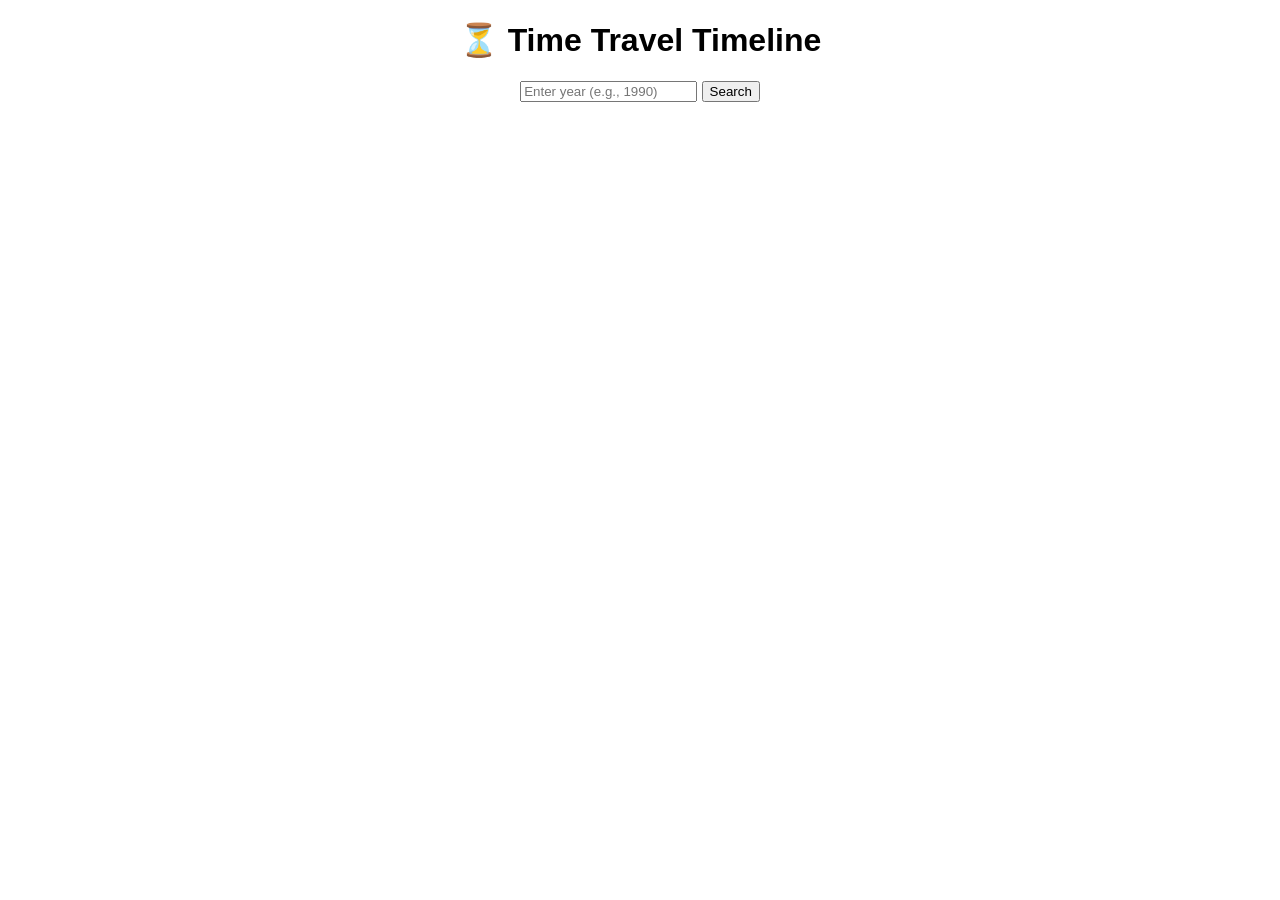
==== index.html @ ab2bfaa8 "Initial commit - Milestone 2 completed" ====
<!DOCTYPE html>
<html lang="en">
<head>
  <meta charset="UTF-8">
  <title>Time Travel Timeline</title>
  <link rel="stylesheet" href="fetch.css">
</head>
<body>

  <h1>⏳ Time Travel Timeline</h1>

  <input type="number" id="yearInput" placeholder="Enter year (e.g., 1990)" />
  <button onclick="handleSearch()">Search</button>

  <p id="loading" style="display:none;">Loading...</p>

  <div id="timeline"></div>

  <script src="fetch.js"></script>
</body>
</html>
---- fetch.css ----
body {
  font-family: Arial;
  text-align: center;
  margin: 20px;
}

#timeline {
  margin-top: 20px;
}

.event {
  border-left: 3px solid #00bcd4;
  margin: 15px;
  padding-left: 10px;
  text-align: left;
}
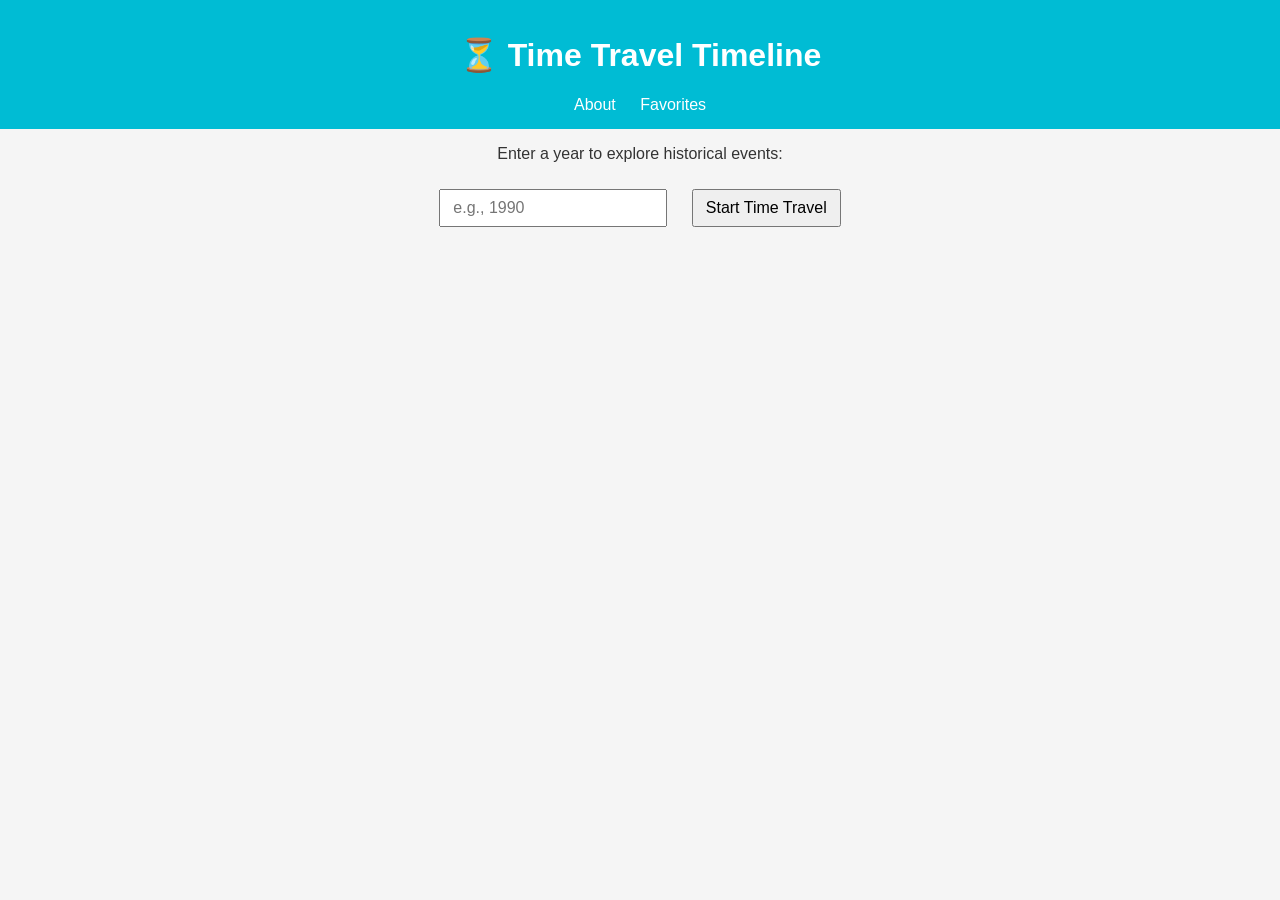
==== commit 5abcde68: "Final 5-page Time Travel Timeline app with fetch.css & fetch.js" ====
--- a/index.html
+++ b/index.html
@@ -4,18 +4,21 @@
   <meta charset="UTF-8">
   <title>Time Travel Timeline</title>
   <link rel="stylesheet" href="fetch.css">
+  <script src="fetch.js"></script>
 </head>
 <body>
+  <header>
+    <h1>⏳ Time Travel Timeline</h1>
+    <nav>
+      <a href="about.html">About</a>
+      <a href="favorites.html">Favorites</a>
+    </nav>
+  </header>
 
-  <h1>⏳ Time Travel Timeline</h1>
-
-  <input type="number" id="yearInput" placeholder="Enter year (e.g., 1990)" />
-  <button onclick="handleSearch()">Search</button>
-
-  <p id="loading" style="display:none;">Loading...</p>
-
-  <div id="timeline"></div>
-
-  <script src="fetch.js"></script>
+  <main>
+    <p>Enter a year to explore historical events:</p>
+    <input type="number" id="yearInput" placeholder="e.g., 1990" />
+    <button id="startBtn">Start Time Travel</button>
+  </main>
 </body>
 </html>
--- a/fetch.css
+++ b/fetch.css
@@ -1,16 +1,43 @@
 body {
-  font-family: Arial;
+  font-family: Arial, sans-serif;
+  margin: 0;
+  padding: 0;
   text-align: center;
-  margin: 20px;
+  background: #f5f5f5;
+  color: #333;
 }
 
-#timeline {
-  margin-top: 20px;
+header {
+  background: #00bcd4;
+  color: white;
+  padding: 15px;
 }
 
-.event {
+header nav a {
+  color: white;
+  margin: 0 10px;
+  text-decoration: none;
+}
+
+input, button {
+  margin: 10px;
+  padding: 8px 12px;
+  font-size: 16px;
+}
+
+#timeline .event {
   border-left: 3px solid #00bcd4;
-  margin: 15px;
-  padding-left: 10px;
+  margin: 20px auto;
+  padding-left: 15px;
+  width: 80%;
   text-align: left;
+}
+
+.dark-mode {
+  background: #222;
+  color: #eee;
+}
+
+.dark-mode header {
+  background: #444;
 }
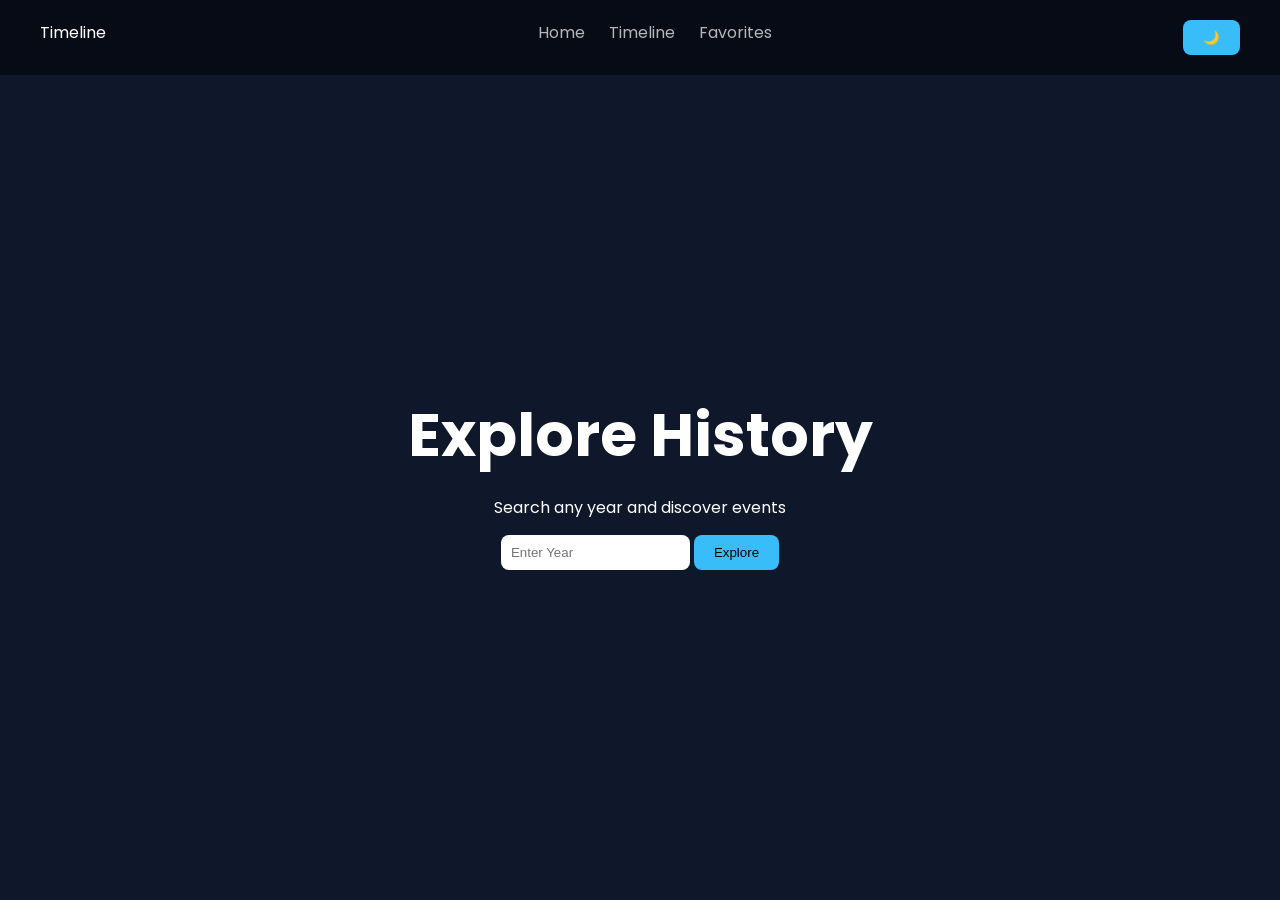
==== commit 7881735c: "Final submission with UI, sorting, API improvements" ====
--- a/index.html
+++ b/index.html
@@ -1,24 +1,57 @@
 <!DOCTYPE html>
 <html lang="en">
 <head>
-  <meta charset="UTF-8">
-  <title>Time Travel Timeline</title>
-  <link rel="stylesheet" href="fetch.css">
-  <script src="fetch.js"></script>
+<meta charset="UTF-8">
+<title>Timeline</title>
+
+<link rel="stylesheet" href="style.css">
+<link href="https://fonts.googleapis.com/css2?family=Poppins:wght@300;500;700&display=swap" rel="stylesheet">
+<link href="https://unpkg.com/aos@2.3.4/dist/aos.css" rel="stylesheet">
 </head>
+
 <body>
-  <header>
-    <h1>⏳ Time Travel Timeline</h1>
-    <nav>
-      <a href="about.html">About</a>
-      <a href="favorites.html">Favorites</a>
-    </nav>
-  </header>
 
-  <main>
-    <p>Enter a year to explore historical events:</p>
-    <input type="number" id="yearInput" placeholder="e.g., 1990" />
-    <button id="startBtn">Start Time Travel</button>
-  </main>
+<nav class="navbar">
+  <div class="logo">Timeline</div>
+  <div class="menu">
+    <a href="#">Home</a>
+    <a href="timeline.html">Timeline</a>
+    <a href="favorites.html">Favorites</a>
+  </div>
+  <button onclick="toggleTheme()">🌙</button>
+</nav>
+
+<section class="hero">
+  <h1 data-aos="fade-up">Explore History</h1>
+  <p data-aos="fade-up" data-aos-delay="200">Search any year and discover events</p>
+
+  <div class="search-box" data-aos="fade-up" data-aos-delay="400">
+    <input type="number" id="year" placeholder="Enter Year">
+    <button onclick="goToTimeline()">Explore</button>
+  </div>
+</section>
+
+<script>
+function goToTimeline(){
+  const year = document.getElementById("year").value;
+  if(!year) return alert("Enter a year");
+  localStorage.setItem("year", year);
+  window.location.href = "timeline.html";
+}
+
+function toggleTheme(){
+  document.body.classList.toggle("light");
+  localStorage.setItem("theme", document.body.classList.contains("light"));
+}
+
+// LOAD THEME
+if(localStorage.getItem("theme") === "true"){
+  document.body.classList.add("light");
+}
+</script>
+
+<script src="https://unpkg.com/aos@2.3.4/dist/aos.js"></script>
+<script>AOS.init({ duration: 1000, once: true });</script>
+
 </body>
 </html>
--- a/style.css
+++ b/style.css
@@ -0,0 +1,100 @@
+* {
+  margin: 0;
+  padding: 0;
+  box-sizing: border-box;
+}
+
+body {
+  font-family: 'Poppins', sans-serif;
+  background: #0f172a;
+  color: white;
+  transition: 0.3s;
+}
+
+/* LIGHT MODE */
+body.light {
+  background: #f1f5f9;
+  color: #111;
+}
+
+/* NAV */
+.navbar {
+  display: flex;
+  justify-content: space-between;
+  padding: 20px 40px;
+  background: rgba(0,0,0,0.5);
+}
+
+body.light .navbar {
+  background: rgba(255,255,255,0.6);
+}
+
+.menu a {
+  margin-left: 20px;
+  text-decoration: none;
+  color: inherit;
+  opacity: 0.7;
+}
+
+.menu a:hover {
+  opacity: 1;
+}
+
+/* HERO */
+.hero {
+  height: 90vh;
+  display: flex;
+  flex-direction: column;
+  justify-content: center;
+  align-items: center;
+  gap: 15px;
+}
+
+.hero h1 {
+  font-size: 60px;
+}
+
+/* INPUT */
+input {
+  padding: 10px;
+  border-radius: 8px;
+  border: none;
+}
+
+/* BUTTON */
+button {
+  padding: 10px 20px;
+  border-radius: 8px;
+  border: none;
+  background: #38bdf8;
+  cursor: pointer;
+}
+
+/* EVENTS */
+.event-card {
+  background: #1e293b;
+  margin: 15px 0;
+  padding: 15px;
+  border-radius: 10px;
+  transition: 0.3s;
+}
+
+body.light .event-card {
+  background: #e2e8f0;
+}
+
+.event-card:hover {
+  transform: translateY(-5px);
+}
+.menu a.active {
+  border-bottom: 2px solid #38bdf8;
+}
+
+.event-card {
+  transition: transform 0.2s, box-shadow 0.2s;
+}
+
+.event-card:hover {
+  transform: translateY(-5px);
+  box-shadow: 0 10px 20px rgba(0,0,0,0.3);
+}
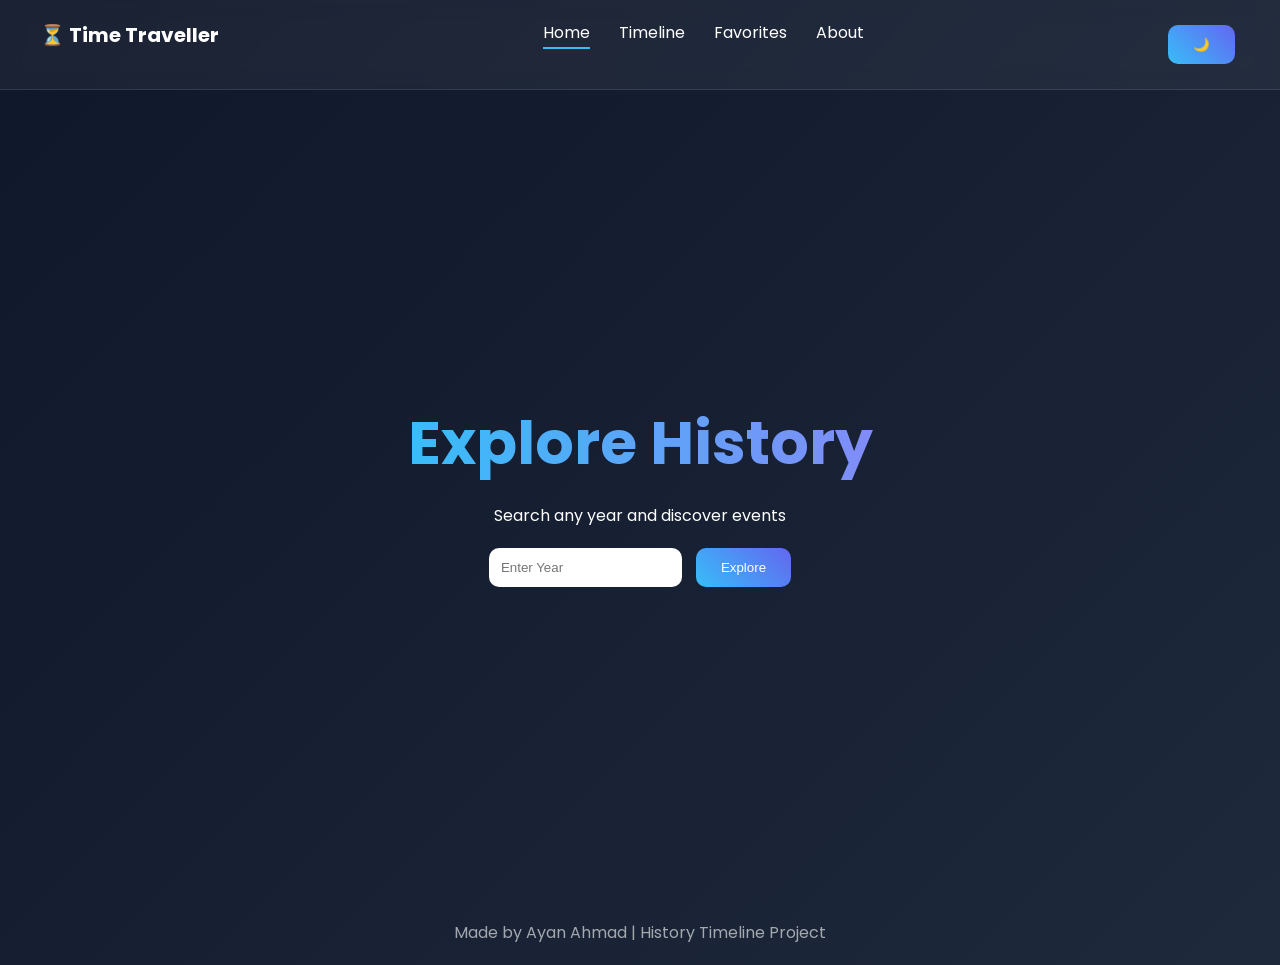
==== commit e34bb69f: "Final update: pagination, debounced search, sorting, favorites UI improved" ====
--- a/index.html
+++ b/index.html
@@ -1,6 +1,7 @@
 <!DOCTYPE html>
 <html lang="en">
 <head>
+<link href="https://fonts.googleapis.com/css2?family=Poppins:wght@300;500;700&display=swap" rel="stylesheet">
 <meta charset="UTF-8">
 <title>Timeline</title>
 
@@ -12,11 +13,12 @@
 <body>
 
 <nav class="navbar">
-  <div class="logo">Timeline</div>
+  <div class="logo">⏳ Time Traveller</div>
   <div class="menu">
-    <a href="#">Home</a>
+    <a href="#" class="active">Home</a>
     <a href="timeline.html">Timeline</a>
     <a href="favorites.html">Favorites</a>
+    <a href="about.html">About</a>
   </div>
   <button onclick="toggleTheme()">🌙</button>
 </nav>
@@ -44,7 +46,6 @@
   localStorage.setItem("theme", document.body.classList.contains("light"));
 }
 
-// LOAD THEME
 if(localStorage.getItem("theme") === "true"){
   document.body.classList.add("light");
 }
@@ -52,6 +53,8 @@
 
 <script src="https://unpkg.com/aos@2.3.4/dist/aos.js"></script>
 <script>AOS.init({ duration: 1000, once: true });</script>
-
+<footer style="text-align:center; padding:20px; opacity:0.6;">
+  Made by Ayan Ahmad | History Timeline Project
+</footer>
 </body>
 </html>
--- a/style.css
+++ b/style.css
@@ -1,43 +1,64 @@
+/* RESET */
 * {
   margin: 0;
   padding: 0;
   box-sizing: border-box;
 }
 
+/* BODY */
 body {
   font-family: 'Poppins', sans-serif;
-  background: #0f172a;
-  color: white;
-  transition: 0.3s;
+  background: linear-gradient(135deg, #0f172a, #1e293b);
+  color: #fff;
+  min-height: 100vh;
 }
 
 /* LIGHT MODE */
 body.light {
-  background: #f1f5f9;
+  background: linear-gradient(135deg, #e2e8f0, #f8fafc);
   color: #111;
 }
 
-/* NAV */
+/* NAVBAR */
 .navbar {
   display: flex;
   justify-content: space-between;
   padding: 20px 40px;
-  background: rgba(0,0,0,0.5);
+  backdrop-filter: blur(10px);
+  background: rgba(255,255,255,0.05);
+  border-bottom: 1px solid rgba(255,255,255,0.1);
 }
 
 body.light .navbar {
   background: rgba(255,255,255,0.6);
 }
 
+.logo {
+  font-weight: 700;
+  font-size: 20px;
+}
+
 .menu a {
-  margin-left: 20px;
+  margin-left: 25px;
   text-decoration: none;
   color: inherit;
-  opacity: 0.7;
+  position: relative;
 }
 
-.menu a:hover {
-  opacity: 1;
+.menu a::after {
+  content: "";
+  position: absolute;
+  width: 0%;
+  height: 2px;
+  bottom: -5px;
+  left: 0;
+  background: #38bdf8;
+  transition: 0.3s;
+}
+
+.menu a:hover::after,
+.menu a.active::after {
+  width: 100%;
 }
 
 /* HERO */
@@ -48,53 +69,131 @@
   justify-content: center;
   align-items: center;
   gap: 15px;
+  text-align: center;
 }
 
 .hero h1 {
   font-size: 60px;
+  background: linear-gradient(to right, #38bdf8, #818cf8);
+  -webkit-background-clip: text;
+  color: transparent;
 }
 
-/* INPUT */
-input {
-  padding: 10px;
-  border-radius: 8px;
+.hero p {
+  opacity: 0.8;
+}
+
+/* INPUTS */
+input, select {
+  padding: 12px;
+  border-radius: 10px;
   border: none;
+  outline: none;
+  margin: 5px;
 }
 
 /* BUTTON */
 button {
-  padding: 10px 20px;
-  border-radius: 8px;
+  padding: 12px 25px;
+  border-radius: 10px;
   border: none;
-  background: #38bdf8;
+  background: linear-gradient(45deg, #38bdf8, #6366f1);
+  color: white;
   cursor: pointer;
+  transition: 0.3s;
 }
 
-/* EVENTS */
+button:hover {
+  transform: scale(1.05);
+}
+
+/* CONTAINER */
+.container {
+  padding: 30px;
+  max-width: 1000px;
+  margin: auto;
+}
+
+/* CONTROLS */
+.controls {
+  display: flex;
+  flex-wrap: wrap;
+  gap: 10px;
+  margin-bottom: 20px;
+}
+
+/* EVENT CARD */
 .event-card {
-  background: #1e293b;
-  margin: 15px 0;
+  display: flex;
+  gap: 15px;
   padding: 15px;
-  border-radius: 10px;
+  border-radius: 15px;
+  margin-bottom: 20px;
+
+  background: rgba(255,255,255,0.05);
+  backdrop-filter: blur(12px);
+  border: 1px solid rgba(255,255,255,0.1);
+
   transition: 0.3s;
 }
 
 body.light .event-card {
-  background: #e2e8f0;
+  background: rgba(255,255,255,0.7);
 }
 
 .event-card:hover {
-  transform: translateY(-5px);
-}
-.menu a.active {
-  border-bottom: 2px solid #38bdf8;
+  transform: translateY(-5px) scale(1.01);
 }
 
-.event-card {
-  transition: transform 0.2s, box-shadow 0.2s;
+.event-card img {
+  width: 130px;
+  height: 100px;
+  object-fit: cover;
+  border-radius: 10px;
 }
 
-.event-card:hover {
-  transform: translateY(-5px);
-  box-shadow: 0 10px 20px rgba(0,0,0,0.3);
+.event-content h3 {
+  margin-bottom: 5px;
 }
+
+.event-content p {
+  font-size: 14px;
+  opacity: 0.9;
+}
+
+/* FAVORITE BUTTON */
+.event-content button {
+  margin-top: 10px;
+  padding: 6px 12px;
+  font-size: 14px;
+}
+
+/* ABOUT PAGE */
+.container h2 {
+  margin-top: 20px;
+  color: #38bdf8;
+}
+
+.container p {
+  margin-top: 10px;
+  line-height: 1.6;
+}
+
+ul {
+  margin-top: 10px;
+  margin-left: 20px;
+}
+
+/* MOBILE */
+@media (max-width: 768px) {
+  .event-card {
+    flex-direction: column;
+  }
+
+  .hero h1 {
+    font-size: 40px;
+  }
+}
+button {
+  margin: 5px;
+}
